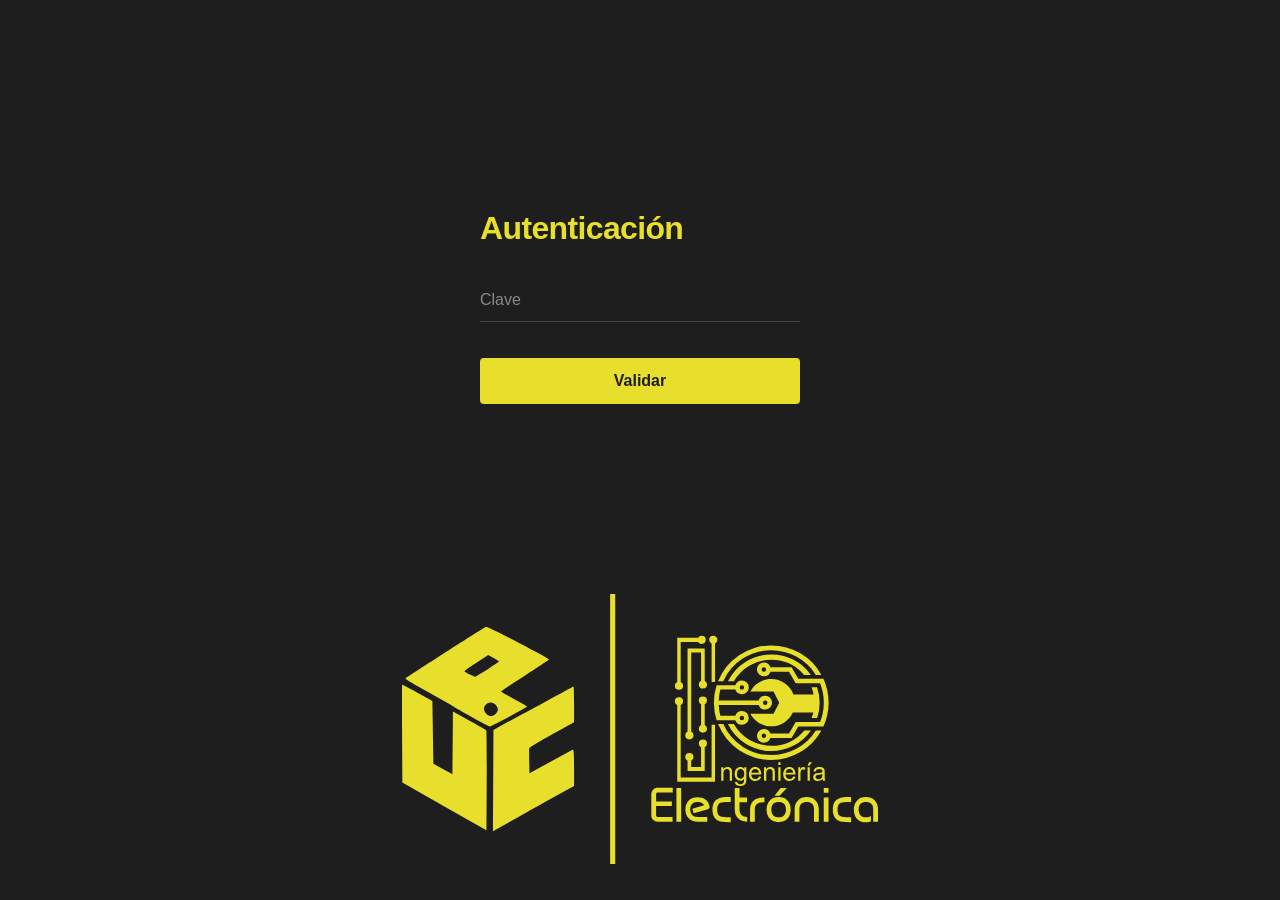
==== index.html @ c0fb27ba "Add files via upload" ====
<!DOCTYPE html>
<html lang="es">
<head>
  <meta charset="UTF-8">
  <meta name="viewport" content="width=device-width, initial-scale=1.0">
  <title>Autenticación</title>
  <link rel="stylesheet" href="style.css">
</head>
<body>

  <!-- Contenedor principal centrado -->
  <main class="login-container">
    <h1>Autenticación</h1>
    
    <form action="/login" method="POST">
      <input type="password" name="clave" placeholder="Clave" required autocomplete="off">
      <button type="submit">Validar</button>
    </form>
  </main>

  <!-- Imagen SVG abajo centrada -->
  <footer class="svg-footer">
    <img src="banner.svg" alt="Banner" class="banner-svg">
  </footer>

</body>
</html>
---- style.css ----
* {
  box-sizing: border-box;
  margin: 0;
  padding: 0;
  font-family: -apple-system, BlinkMacSystemFont, "Segoe UI", Roboto, Helvetica, Arial, sans-serif;
}

/* Fondo oscuro global */
body {
  display: flex;
  flex-direction: column;
  align-items: center;
  min-height: 100vh;
  background-color: #1e1e1e;
  color: #ffffff;
  padding: 20px;
}

/* Contenedor del formulario empujado al centro */
.login-container {
  width: 100%;
  max-width: 320px;
  margin-top: auto;
  margin-bottom: auto;
  text-align: left;
}

/* Título en color amarillo #e7df2b */
h1 {
  font-size: 2rem;
  font-weight: 600;
  color: #e7df2b;
  margin-bottom: 2rem;
  letter-spacing: -0.02em;
}

form {
  display: flex;
  flex-direction: column;
  gap: 1.25rem;
}

/* Cuadro de texto para la Clave */
input {
  width: 100%;
  padding: 0.75rem 0;
  font-size: 1rem;
  color: #ffffff;
  border: none;
  border-bottom: 1px solid #444444;
  outline: none;
  background: transparent;
  transition: border-color 0.2s ease;
}

/* Color del texto de la marca de agua (placeholder) */
input::placeholder {
  color: #888888;
}

/* Resaltado del campo al escribir */
input:focus {
  border-bottom-color: #e7df2b;
}

/* Botón en amarillo #e7df2b con texto oscuro */
button {
  margin-top: 1rem;
  padding: 0.85rem;
  background-color: #e7df2b;
  color: #1e1e1e;
  border: none;
  border-radius: 4px;
  font-size: 1rem;
  font-weight: 600;
  cursor: pointer;
  transition: opacity 0.2s ease;
}

button:hover {
  opacity: 0.9;
}

/* Sección inferior para el SVG */
.svg-footer {
  display: flex;
  justify-content: center;
  align-items: center;
  padding-bottom: 1rem;
  width: 100%;
}

/* Ajuste de dimensiones para el SVG externo */
.banner-svg {
  max-width: 100%;
  height: auto;
  display: block;
}
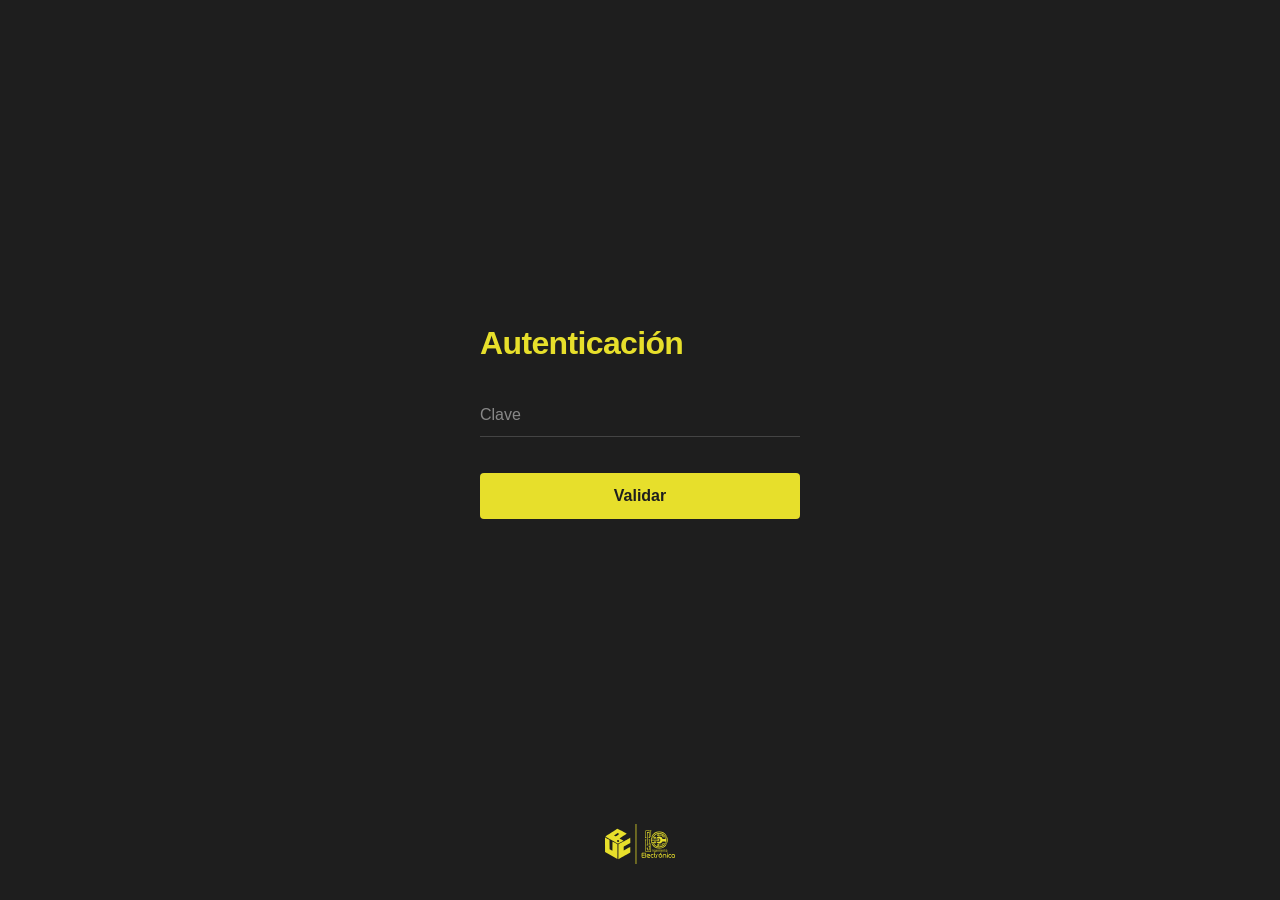
==== commit 582e145c: "Refactor index.html for improved structure and styling Updated footer image style and ensured proper" ====
--- a/index.html
+++ b/index.html
@@ -20,8 +20,8 @@
 
   <!-- Imagen SVG abajo centrada -->
   <footer class="svg-footer">
-    <img src="banner.svg" alt="Banner" class="banner-svg">
+    <img src="banner.svg" style="height: 40px; width: auto;" alt="Banner" class="banner-svg">
   </footer>
 
 </body>
-</html>+</html>
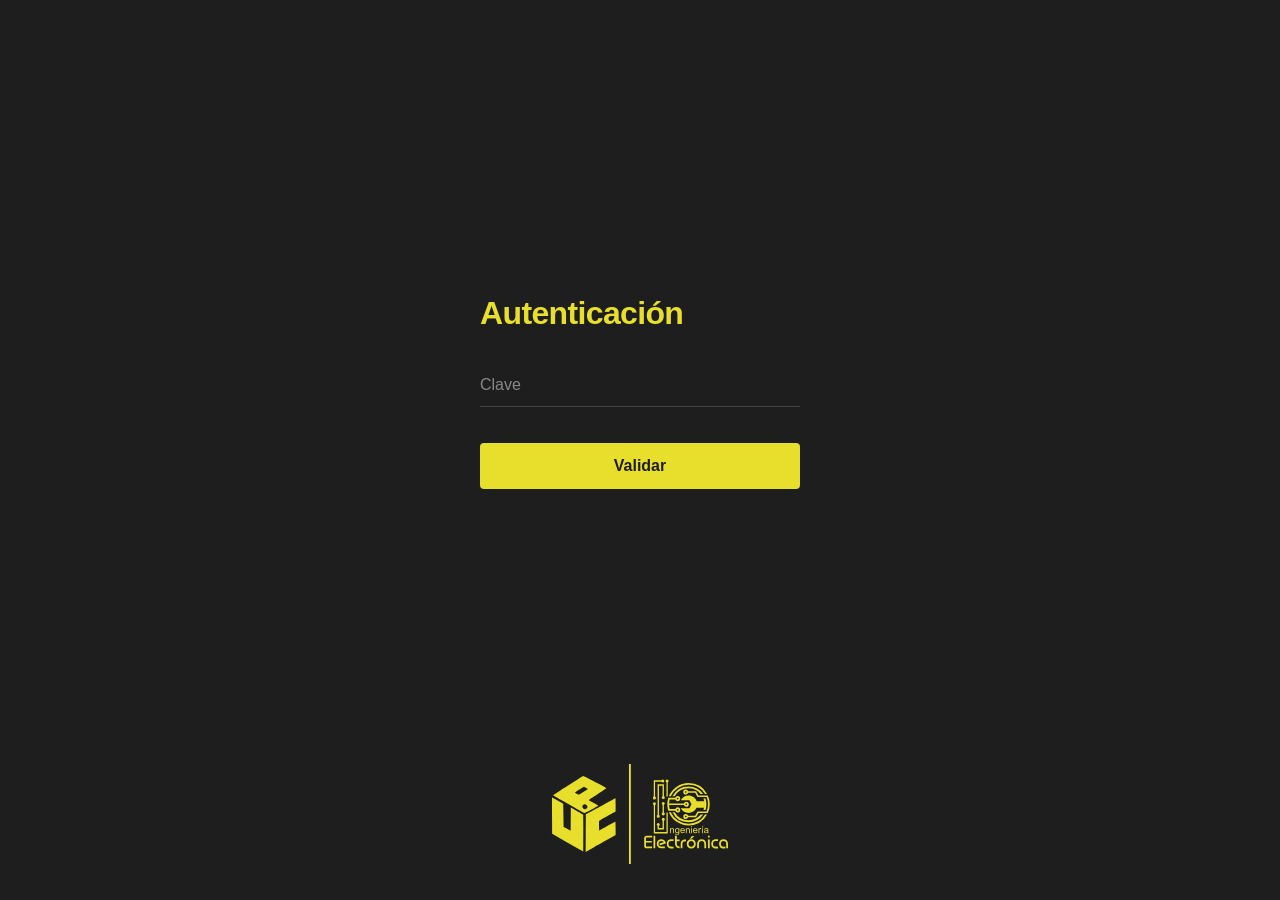
==== commit 2aa9ed5b: "Modify footer SVG image height Updated footer image height from 40px to 100px." ====
--- a/index.html
+++ b/index.html
@@ -20,7 +20,7 @@
 
   <!-- Imagen SVG abajo centrada -->
   <footer class="svg-footer">
-    <img src="banner.svg" style="height: 40px; width: auto;" alt="Banner" class="banner-svg">
+    <img src="banner.svg" style="height: 100px; width: auto;" alt="Banner" class="banner-svg">
   </footer>
 
 </body>
